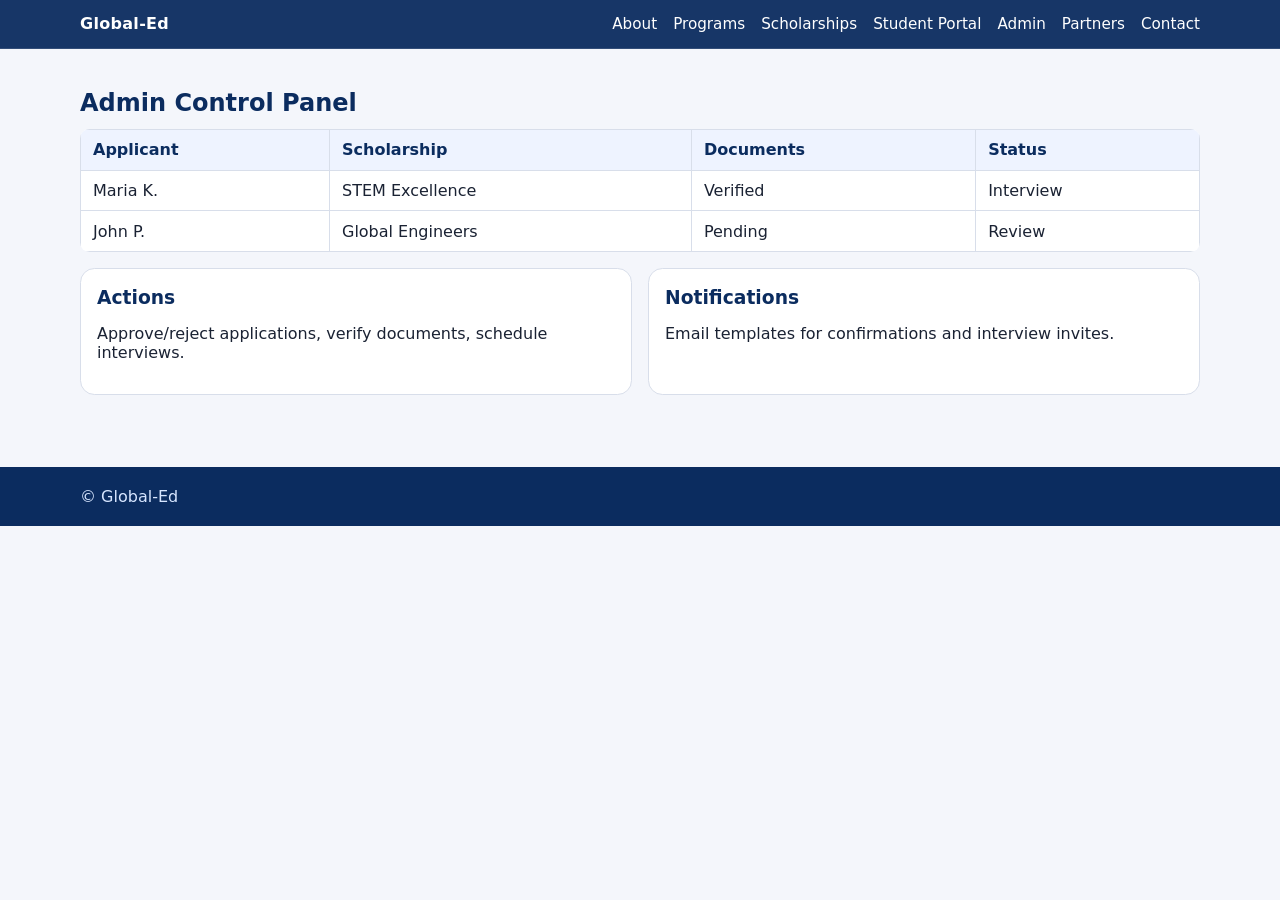
==== admin.html @ b5262ad3 "Build multi-page Global-Ed corporate website prototype" ====
<!doctype html><html lang="en"><head><meta charset="UTF-8"><meta name="viewport" content="width=device-width, initial-scale=1.0"><title>Admin Dashboard | Global-Ed</title><link rel="stylesheet" href="styles.css"></head><body>
<header class="topbar"><div class="container nav"><a class="brand" href="index.html">Global-Ed</a><nav class="menu"><a href="about.html">About</a><a href="programs.html">Programs</a><a href="scholarships.html">Scholarships</a><a href="dashboard.html">Student Portal</a><a href="admin.html">Admin</a><a href="partners.html">Partners</a><a href="contact.html">Contact</a></nav></div></header>
<section class="section"><div class="container"><h2>Admin Control Panel</h2><table class="table"><tr><th>Applicant</th><th>Scholarship</th><th>Documents</th><th>Status</th></tr><tr><td>Maria K.</td><td>STEM Excellence</td><td>Verified</td><td>Interview</td></tr><tr><td>John P.</td><td>Global Engineers</td><td>Pending</td><td>Review</td></tr></table><div style="margin-top:1rem;" class="grid kpis"><div class="card"><h3>Actions</h3><p>Approve/reject applications, verify documents, schedule interviews.</p></div><div class="card"><h3>Notifications</h3><p>Email templates for confirmations and interview invites.</p></div></div></div></section>
<footer class="footer"><div class="container">© Global-Ed</div></footer></body></html>
---- styles.css ----
:root {
  --navy: #0b2c5f;
  --blue: #1e88e5;
  --green: #2e7d32;
  --bg: #f4f6fb;
  --text: #1a2233;
  --muted: #5f6b85;
  --card: #ffffff;
  --border: #d8deea;
}
* { box-sizing: border-box; }
body {
  margin: 0;
  font-family: Inter, system-ui, -apple-system, Segoe UI, Roboto, Arial, sans-serif;
  color: var(--text);
  background: var(--bg);
}
a { color: inherit; text-decoration: none; }
.container { width: min(1120px, 92%); margin: 0 auto; }
.topbar {
  position: sticky; top: 0; z-index: 20;
  background: rgba(11,44,95,.95); color: #fff; backdrop-filter: blur(4px);
  border-bottom: 1px solid rgba(255,255,255,.12);
}
.nav { display: flex; gap: 1rem; align-items: center; justify-content: space-between; padding: .9rem 0; }
.brand { font-weight: 700; letter-spacing: .3px; }
.menu { display: flex; gap: 1rem; flex-wrap: wrap; font-size: .95rem; }
.btn {
  display:inline-block; padding: .7rem 1rem; border-radius: .7rem; font-weight: 600;
  border: 1px solid transparent;
}
.btn-primary { background: var(--blue); color: white; }
.btn-ghost { border-color: #c4d5f5; color: var(--navy); background: #fff; }
.hero { background: linear-gradient(180deg, #eaf2ff 0%, #f4f6fb 100%); padding: 4rem 0 3rem; }
.hero h1 { font-size: clamp(1.8rem, 4vw, 3rem); margin: 0 0 .75rem; color: var(--navy); }
.hero p { color: var(--muted); max-width: 760px; line-height: 1.6; }
.grid { display: grid; gap: 1rem; }
.stats { grid-template-columns: repeat(auto-fit,minmax(170px,1fr)); margin-top: 1.25rem; }
.card {
  background: var(--card); border: 1px solid var(--border);
  border-radius: .9rem; padding: 1rem;
}
.card h3 { margin: .1rem 0 .3rem; color: var(--navy); }
.section { padding: 2.5rem 0; }
.section h2 { margin: 0 0 .75rem; color: var(--navy); }
.kpis { grid-template-columns: repeat(auto-fit,minmax(240px,1fr)); }
.footer { background: var(--navy); color: #d7e6ff; padding: 1.25rem 0; margin-top: 2rem; }
.table { width: 100%; border-collapse: collapse; background: #fff; border-radius: .6rem; overflow: hidden; }
.table th, .table td { border: 1px solid var(--border); padding: .65rem .75rem; text-align: left; }
.table th { background: #eef3ff; color: var(--navy); }
label { display: block; font-size: .9rem; margin: .6rem 0 .3rem; color: var(--navy); }
input, select, textarea {
  width: 100%; padding: .65rem .7rem; border: 1px solid #bfc7da; border-radius: .55rem; background: #fff;
}
small { color: var(--muted); }
.badge { display: inline-block; padding: .25rem .55rem; border-radius: 999px; background: #e8f5e9; color: var(--green); font-size: .8rem; font-weight: 700; }
.columns-2 { grid-template-columns: repeat(auto-fit,minmax(280px,1fr)); }
.notice { padding: .85rem; background: #fff9e8; border: 1px solid #f6d88b; border-radius: .65rem; color: #785100; }
@media (max-width: 720px) {
  .menu { font-size: .85rem; gap: .6rem; }
  .btn { width: 100%; text-align: center; }
  .actions { display: grid; gap: .55rem; }
}
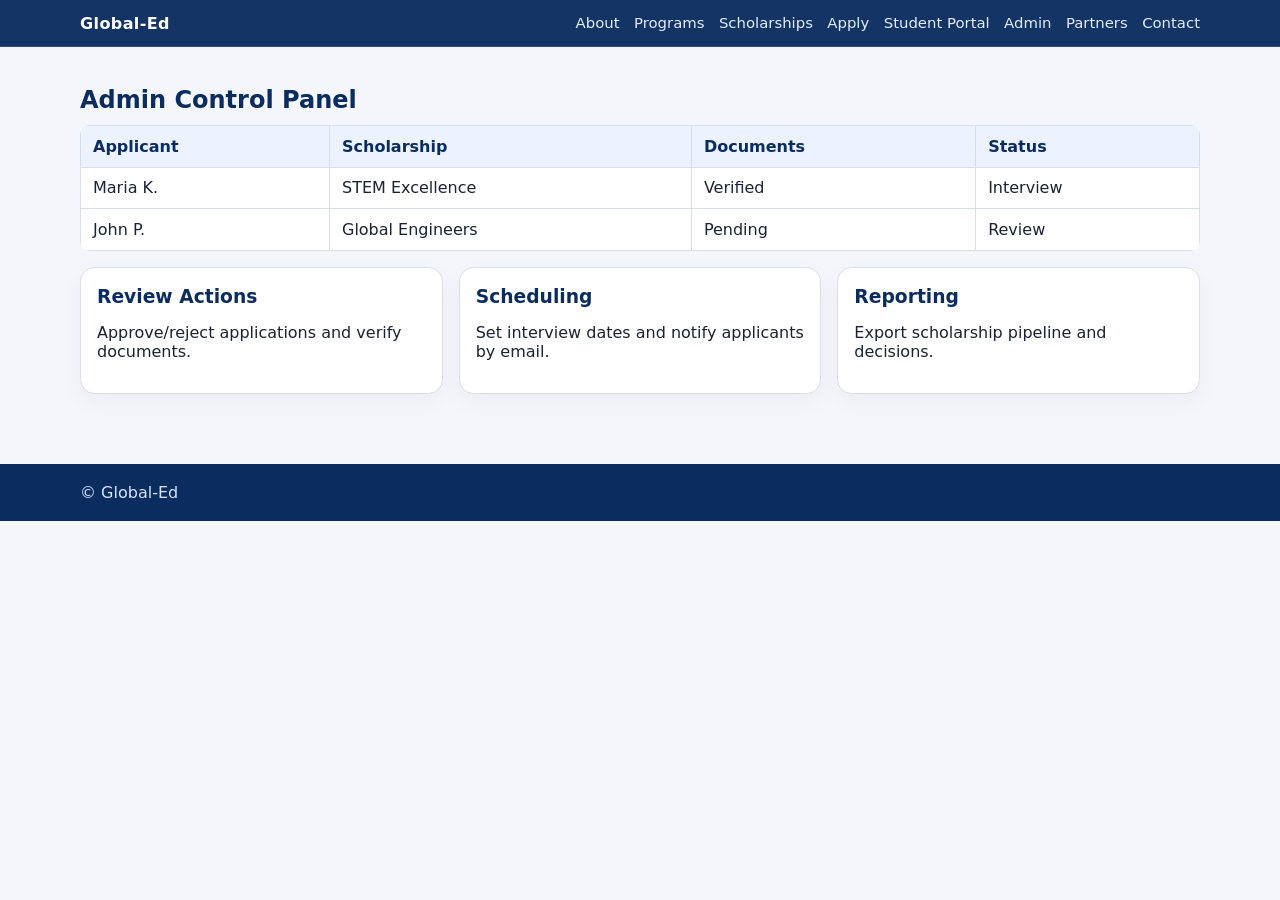
==== commit 4baa7e95: "Finalize Global-Ed prototype with interactive Save/Resume and filters" ====
--- a/admin.html
+++ b/admin.html
@@ -1,4 +1,7 @@
-<!doctype html><html lang="en"><head><meta charset="UTF-8"><meta name="viewport" content="width=device-width, initial-scale=1.0"><title>Admin Dashboard | Global-Ed</title><link rel="stylesheet" href="styles.css"></head><body>
-<header class="topbar"><div class="container nav"><a class="brand" href="index.html">Global-Ed</a><nav class="menu"><a href="about.html">About</a><a href="programs.html">Programs</a><a href="scholarships.html">Scholarships</a><a href="dashboard.html">Student Portal</a><a href="admin.html">Admin</a><a href="partners.html">Partners</a><a href="contact.html">Contact</a></nav></div></header>
-<section class="section"><div class="container"><h2>Admin Control Panel</h2><table class="table"><tr><th>Applicant</th><th>Scholarship</th><th>Documents</th><th>Status</th></tr><tr><td>Maria K.</td><td>STEM Excellence</td><td>Verified</td><td>Interview</td></tr><tr><td>John P.</td><td>Global Engineers</td><td>Pending</td><td>Review</td></tr></table><div style="margin-top:1rem;" class="grid kpis"><div class="card"><h3>Actions</h3><p>Approve/reject applications, verify documents, schedule interviews.</p></div><div class="card"><h3>Notifications</h3><p>Email templates for confirmations and interview invites.</p></div></div></div></section>
-<footer class="footer"><div class="container">© Global-Ed</div></footer></body></html>
+<!doctype html>
+<html lang="en"><head><meta charset="UTF-8" /><meta name="viewport" content="width=device-width, initial-scale=1.0" /><title>Admin Dashboard | Global-Ed</title><link rel="stylesheet" href="styles.css" /></head>
+<body>
+<header class="topbar"><div class="container nav"><a class="brand" href="index.html">Global-Ed</a><nav class="menu"><a href="about.html">About</a><a href="programs.html">Programs</a><a href="scholarships.html">Scholarships</a><a href="apply.html">Apply</a><a href="dashboard.html">Student Portal</a><a href="admin.html">Admin</a><a href="partners.html">Partners</a><a href="contact.html">Contact</a></nav></div></header>
+<section class="section"><div class="container"><h2>Admin Control Panel</h2><table class="table"><tr><th>Applicant</th><th>Scholarship</th><th>Documents</th><th>Status</th></tr><tr><td>Maria K.</td><td>STEM Excellence</td><td>Verified</td><td>Interview</td></tr><tr><td>John P.</td><td>Global Engineers</td><td>Pending</td><td>Review</td></tr></table><div class="grid kpis" style="margin-top:1rem"><article class="card"><h3>Review Actions</h3><p>Approve/reject applications and verify documents.</p></article><article class="card"><h3>Scheduling</h3><p>Set interview dates and notify applicants by email.</p></article><article class="card"><h3>Reporting</h3><p>Export scholarship pipeline and decisions.</p></article></div></div></section>
+<footer class="footer"><div class="container">© Global-Ed</div></footer>
+</body></html>
--- a/styles.css
+++ b/styles.css
@@ -7,57 +7,47 @@
   --muted: #5f6b85;
   --card: #ffffff;
   --border: #d8deea;
+  --accent: #ffb703;
 }
 * { box-sizing: border-box; }
-body {
-  margin: 0;
-  font-family: Inter, system-ui, -apple-system, Segoe UI, Roboto, Arial, sans-serif;
-  color: var(--text);
-  background: var(--bg);
-}
+body { margin: 0; font-family: Inter, system-ui, sans-serif; color: var(--text); background: var(--bg); }
 a { color: inherit; text-decoration: none; }
 .container { width: min(1120px, 92%); margin: 0 auto; }
-.topbar {
-  position: sticky; top: 0; z-index: 20;
-  background: rgba(11,44,95,.95); color: #fff; backdrop-filter: blur(4px);
-  border-bottom: 1px solid rgba(255,255,255,.12);
+.topbar { position: sticky; top: 0; z-index: 30; background: rgba(11,44,95,.96); border-bottom: 1px solid rgba(255,255,255,.12); }
+.nav { display: flex; align-items: center; justify-content: space-between; padding: .85rem 0; gap: 1rem; }
+.brand { color: #fff; font-weight: 800; letter-spacing: .4px; }
+.menu { display: flex; gap: .9rem; flex-wrap: wrap; }
+.menu a { color: #e3edff; font-size: .93rem; }
+.menu a:hover { color: #fff; }
+.hero { background: linear-gradient(180deg, #eaf2ff 0%, #f4f6fb 100%); padding: 4rem 0 2.75rem; }
+.hero h1 { font-size: clamp(1.8rem, 3vw, 3rem); margin: 0; color: var(--navy); }
+.hero p { color: var(--muted); line-height: 1.6; max-width: 760px; }
+.actions { display: flex; gap: .7rem; flex-wrap: wrap; margin-top: 1rem; }
+.btn { border: 1px solid transparent; border-radius: .7rem; padding: .68rem 1rem; font-weight: 700; display: inline-block; cursor: pointer; }
+.btn-primary { background: var(--blue); color: white; }
+.btn-ghost { background: white; color: var(--navy); border-color: #bfd2f6; }
+.btn-warning { background: var(--accent); color: #1d2538; }
+.section { padding: 2.4rem 0; }
+.section h2 { color: var(--navy); margin: 0 0 .7rem; }
+.grid { display: grid; gap: 1rem; }
+.stats { grid-template-columns: repeat(auto-fit, minmax(180px, 1fr)); margin-top: 1.2rem; }
+.columns-2 { grid-template-columns: repeat(auto-fit, minmax(290px, 1fr)); }
+.kpis { grid-template-columns: repeat(auto-fit, minmax(220px, 1fr)); }
+.card { background: var(--card); border: 1px solid var(--border); border-radius: .9rem; padding: 1rem; box-shadow: 0 8px 24px rgba(20, 33, 61, .04); }
+.card h3 { margin: .1rem 0 .4rem; color: var(--navy); }
+.badge { display: inline-block; border-radius: 999px; padding: .28rem .58rem; font-size: .78rem; font-weight: 700; }
+.badge-success { background: #e8f6ea; color: var(--green); }
+.badge-pending { background: #fff3d8; color: #915a00; }
+.notice { padding: .85rem; background: #fff9e8; border: 1px solid #f4d18f; border-radius: .6rem; }
+.table { width: 100%; border-collapse: collapse; background: #fff; border-radius: .6rem; overflow: hidden; }
+.table th, .table td { border: 1px solid var(--border); padding: .68rem .75rem; text-align: left; }
+.table th { background: #ecf3ff; color: var(--navy); }
+label { display: block; color: var(--navy); font-size: .9rem; margin: .55rem 0 .28rem; font-weight: 600; }
+input, select, textarea { width: 100%; border: 1px solid #c2cde0; border-radius: .55rem; padding: .65rem .7rem; }
+small, .muted { color: var(--muted); }
+.footer { background: var(--navy); color: #d6e4ff; padding: 1.2rem 0; margin-top: 2rem; }
+@media (max-width: 720px) {
+  .menu { gap: .6rem; }
+  .menu a { font-size: .85rem; }
+  .actions .btn { width: 100%; text-align: center; }
 }
-.nav { display: flex; gap: 1rem; align-items: center; justify-content: space-between; padding: .9rem 0; }
-.brand { font-weight: 700; letter-spacing: .3px; }
-.menu { display: flex; gap: 1rem; flex-wrap: wrap; font-size: .95rem; }
-.btn {
-  display:inline-block; padding: .7rem 1rem; border-radius: .7rem; font-weight: 600;
-  border: 1px solid transparent;
-}
-.btn-primary { background: var(--blue); color: white; }
-.btn-ghost { border-color: #c4d5f5; color: var(--navy); background: #fff; }
-.hero { background: linear-gradient(180deg, #eaf2ff 0%, #f4f6fb 100%); padding: 4rem 0 3rem; }
-.hero h1 { font-size: clamp(1.8rem, 4vw, 3rem); margin: 0 0 .75rem; color: var(--navy); }
-.hero p { color: var(--muted); max-width: 760px; line-height: 1.6; }
-.grid { display: grid; gap: 1rem; }
-.stats { grid-template-columns: repeat(auto-fit,minmax(170px,1fr)); margin-top: 1.25rem; }
-.card {
-  background: var(--card); border: 1px solid var(--border);
-  border-radius: .9rem; padding: 1rem;
-}
-.card h3 { margin: .1rem 0 .3rem; color: var(--navy); }
-.section { padding: 2.5rem 0; }
-.section h2 { margin: 0 0 .75rem; color: var(--navy); }
-.kpis { grid-template-columns: repeat(auto-fit,minmax(240px,1fr)); }
-.footer { background: var(--navy); color: #d7e6ff; padding: 1.25rem 0; margin-top: 2rem; }
-.table { width: 100%; border-collapse: collapse; background: #fff; border-radius: .6rem; overflow: hidden; }
-.table th, .table td { border: 1px solid var(--border); padding: .65rem .75rem; text-align: left; }
-.table th { background: #eef3ff; color: var(--navy); }
-label { display: block; font-size: .9rem; margin: .6rem 0 .3rem; color: var(--navy); }
-input, select, textarea {
-  width: 100%; padding: .65rem .7rem; border: 1px solid #bfc7da; border-radius: .55rem; background: #fff;
-}
-small { color: var(--muted); }
-.badge { display: inline-block; padding: .25rem .55rem; border-radius: 999px; background: #e8f5e9; color: var(--green); font-size: .8rem; font-weight: 700; }
-.columns-2 { grid-template-columns: repeat(auto-fit,minmax(280px,1fr)); }
-.notice { padding: .85rem; background: #fff9e8; border: 1px solid #f6d88b; border-radius: .65rem; color: #785100; }
-@media (max-width: 720px) {
-  .menu { font-size: .85rem; gap: .6rem; }
-  .btn { width: 100%; text-align: center; }
-  .actions { display: grid; gap: .55rem; }
-}
